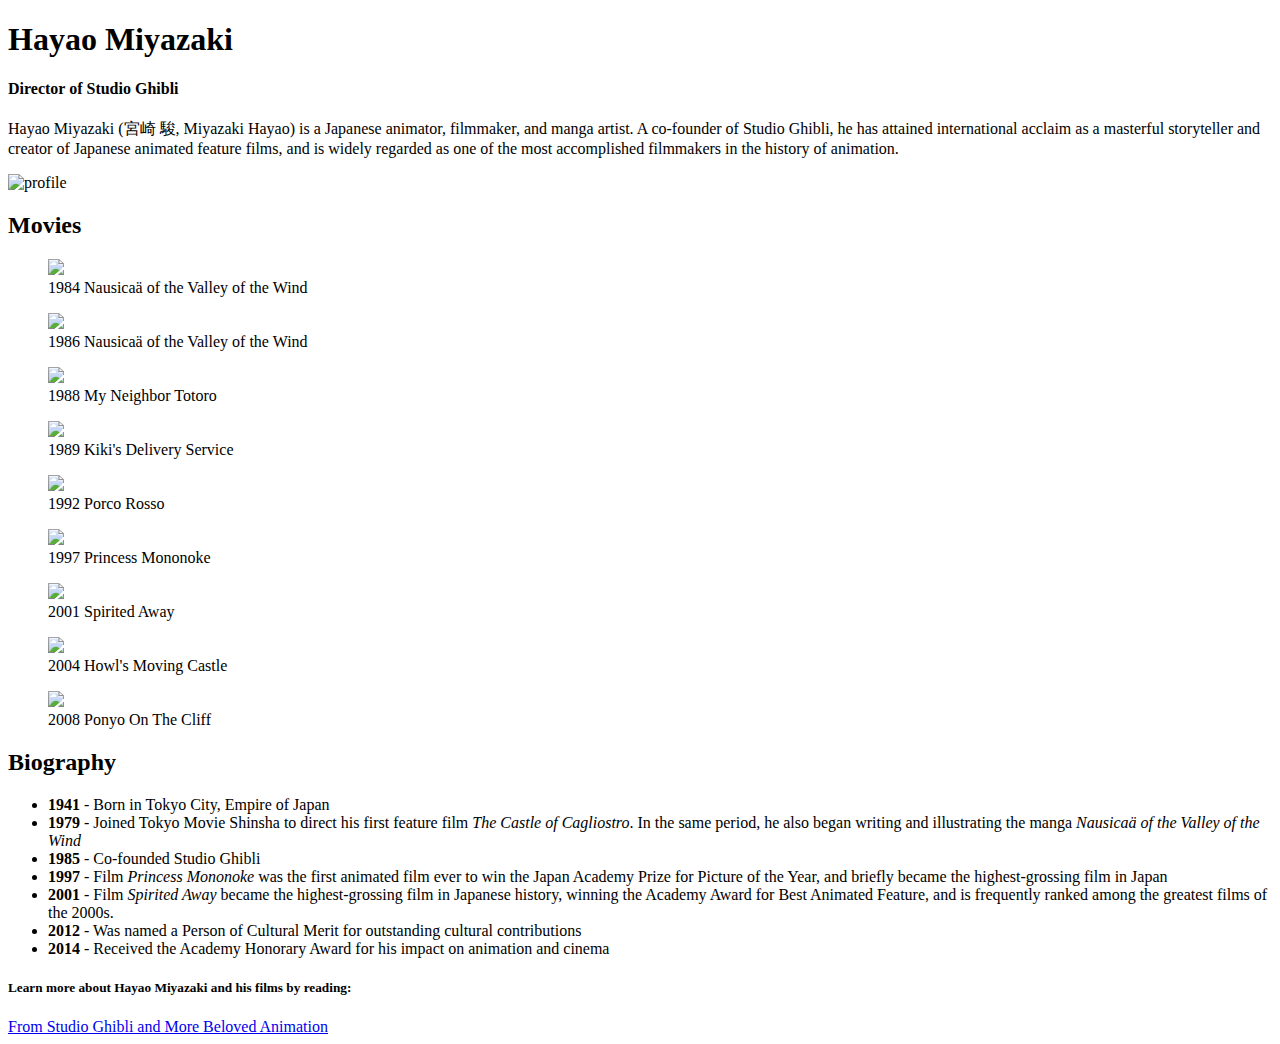
==== Responsive Web Design/Tribute Page/index.html @ 2e8bfb4b "Web p2" ====
<!DOCTYPE html>
<!-- <html lang="en"> -->
  <head>
    <!-- <meta charset="utf-8">
    <meta name="viewport" content="width=device-width, initial-scale=1.0">
    <title>Tribute Page</title> -->
    <meta charset="UTF-8">
    <link rel="stylesheet" href="styles.css">
  </head>
  
  <body>
    <main id="main">
      <h1 id="title">Hayao Miyazaki</h1> 
      <div class="part-1">
        <div class="intro-text">
          <h4>Director of Studio Ghibli</h4>
          <p>Hayao Miyazaki (宮崎 駿, Miyazaki Hayao) is a Japanese animator, filmmaker, and manga artist. A co-founder of Studio Ghibli, he has attained international acclaim as a masterful storyteller and creator of Japanese animated feature films, and is widely regarded as one of the most accomplished filmmakers in the history of animation. </p>
        </div>
        <div class="intro-pic">
            <img 
              id = "img-profile"
              src="https://encrypted-tbn2.gstatic.com/licensed-image?q=tbn:ANd9GcQwea6NaIvmylxiIKJNXNgWUAleCOKNmCbx_YJSJsYVQElaVpraC0xCMrAyweMrKL1oV3JcVlHEC4pJ9Sw"
              alt="profile">
        </div>
        
      </div>

      <div class="part-2">
        <h2>Movies</h2>
        <div class="grid">
          <figure id="img-div">
            <img src="https://light-in-the-attic.s3.amazonaws.com/uploads/release_image/22602/image/large_550_tmp_2F1535753003313-2bmt4bkdp3q-0f3021a729da2d4000095d8967748934_2Fn%2Bsymph.jpg">
            <figcaption id="img-caption">1984 Nausicaä of the Valley of the Wind</figcaption>
          </figure>
          <figure id="img-div">
            <img src="https://light-in-the-attic.s3.amazonaws.com/uploads/release_image/28532/image/large_550_tmp_2F1629394131618-w9rvzfnyaqt-96659a68c7c4084ad553cbfdbd14aa5e_2FghibliLP_laputaUSA.jpg">
            <figcaption id="img-caption">1986 Nausicaä of the Valley of the Wind</figcaption>
          </figure>
          <figure id="img-div">
            <img src="https://light-in-the-attic.s3.amazonaws.com/uploads/release_image/22599/image/large_550_tmp_2F1535751235691-nh9rbxg1c3o-33ac16701a13f7b3fa0479eaea7d00f9_2Ftotoro.jpg">
            <figcaption id="img-caption">1988 My Neighbor Totoro</figcaption>
          </figure>
          <figure id="img-div">
            <img src="https://light-in-the-attic.s3.amazonaws.com/uploads/release_image/25315/image/large_550_tmp_2F1578346978328-hc51bva98ma-43bd4523cdcd4c0a7899eefabfd5c720_2FTJJA-10020%2BCover.jpeg">
            <figcaption id="img-caption">1989 Kiki's Delivery Service</figcaption>
          </figure>
          <figure id="img-div">
            <img src="https://light-in-the-attic.s3.amazonaws.com/uploads/release_image/25317/image/large_550_tmp_2F1578354182033-fzrufm0xrbv-a4ff8c0291ac42a34196f138c4737036_2FTJJA-10022%2BCover.jpeg">
            <figcaption id="img-caption">1992 Porco Rosso</figcaption>
          </figure>
          <figure id="img-div">
            <img src="https://light-in-the-attic.s3.amazonaws.com/uploads/release_image/26253/image/large_550_tmp_2F1586994431659-mhhqkniqxf-fcfe3d81db3e2c29fdbed80bf7d45d92_2F4988008087611.jpg">
            <figcaption id="img-caption">1997 Princess Mononoke</figcaption>
          </figure>
          <figure id="img-div">
            <img src="https://light-in-the-attic.s3.amazonaws.com/uploads/release_image/26680/image/large_550_tmp_2F1597775253838-101c1hpawlo-b6dedae2f8deb7f3cfe7447e0ea82857_2Fimage004.png">
            <figcaption id="img-caption">2001 Spirited Away</figcaption>
          </figure>
          <figure id="img-div">
            <img src="https://light-in-the-attic.s3.amazonaws.com/uploads/release_image/26682/image/large_550_tmp_2F1597776508382-j2scki5au4-bb7b3460ba0fe9014757fd1551858ef1_2Fimage006.png">
            <figcaption id="img-caption">2004 Howl's Moving Castle</figcaption>
          </figure>
          <figure id="img-div">
            <img src="https://light-in-the-attic.s3.amazonaws.com/uploads/release_image/27537/image/large_550_tmp_2F1613072909966-m0r3jfz8svk-f9b07a9be66b16bd9f90f2c1c08e301c_2F4988008088519.jpg">
            <figcaption id="img-caption">2008 Ponyo On The Cliff</figcaption>
          </figure>
         
          
          
        </div>
      </div>

      <section class="part-3" id="tribute-info">
        <h2>Biography</h2>
        <ul>
          <li><strong>1941</strong> - Born in Tokyo City, Empire of Japan</li>
          <li><strong>1979</strong> - Joined Tokyo Movie Shinsha to direct his first feature film <i>The Castle of Cagliostro</i>. In the same period, he also began writing and illustrating the manga <i>Nausicaä of the Valley of the Wind</i></li>
          <li><strong>1985</strong> - Co-founded Studio Ghibli </li>
          <li><strong>1997</strong> - Film <i>Princess Mononoke</i> was the first animated film ever to win the Japan Academy Prize for Picture of the Year, and briefly became the highest-grossing film in Japan  </li>
          <li><strong>2001</strong> - Film <i>Spirited Away</i> became the highest-grossing film in Japanese history, winning the Academy Award for Best Animated Feature, and is frequently ranked among the greatest films of the 2000s. </li>
          <li><strong>2012</strong> - Was named a Person of Cultural Merit for outstanding cultural contributions</li>
          <li><strong>2014</strong> - Received the Academy Honorary Award for his impact on animation and cinema</li>
        </ul>
        <h5>Learn more about Hayao Miyazaki and his films by reading:</h5>
        <a href="https://variety.com/lists/studio-ghibli-movies-hayao-miyazaki/nausicaa-of-the-valley-of-the-wind-1984/" id="tribute-link" target="_blank">From Studio Ghibli and More Beloved Animation </a>
      </section>
      
      
      
    </main>
  </body>

</html>
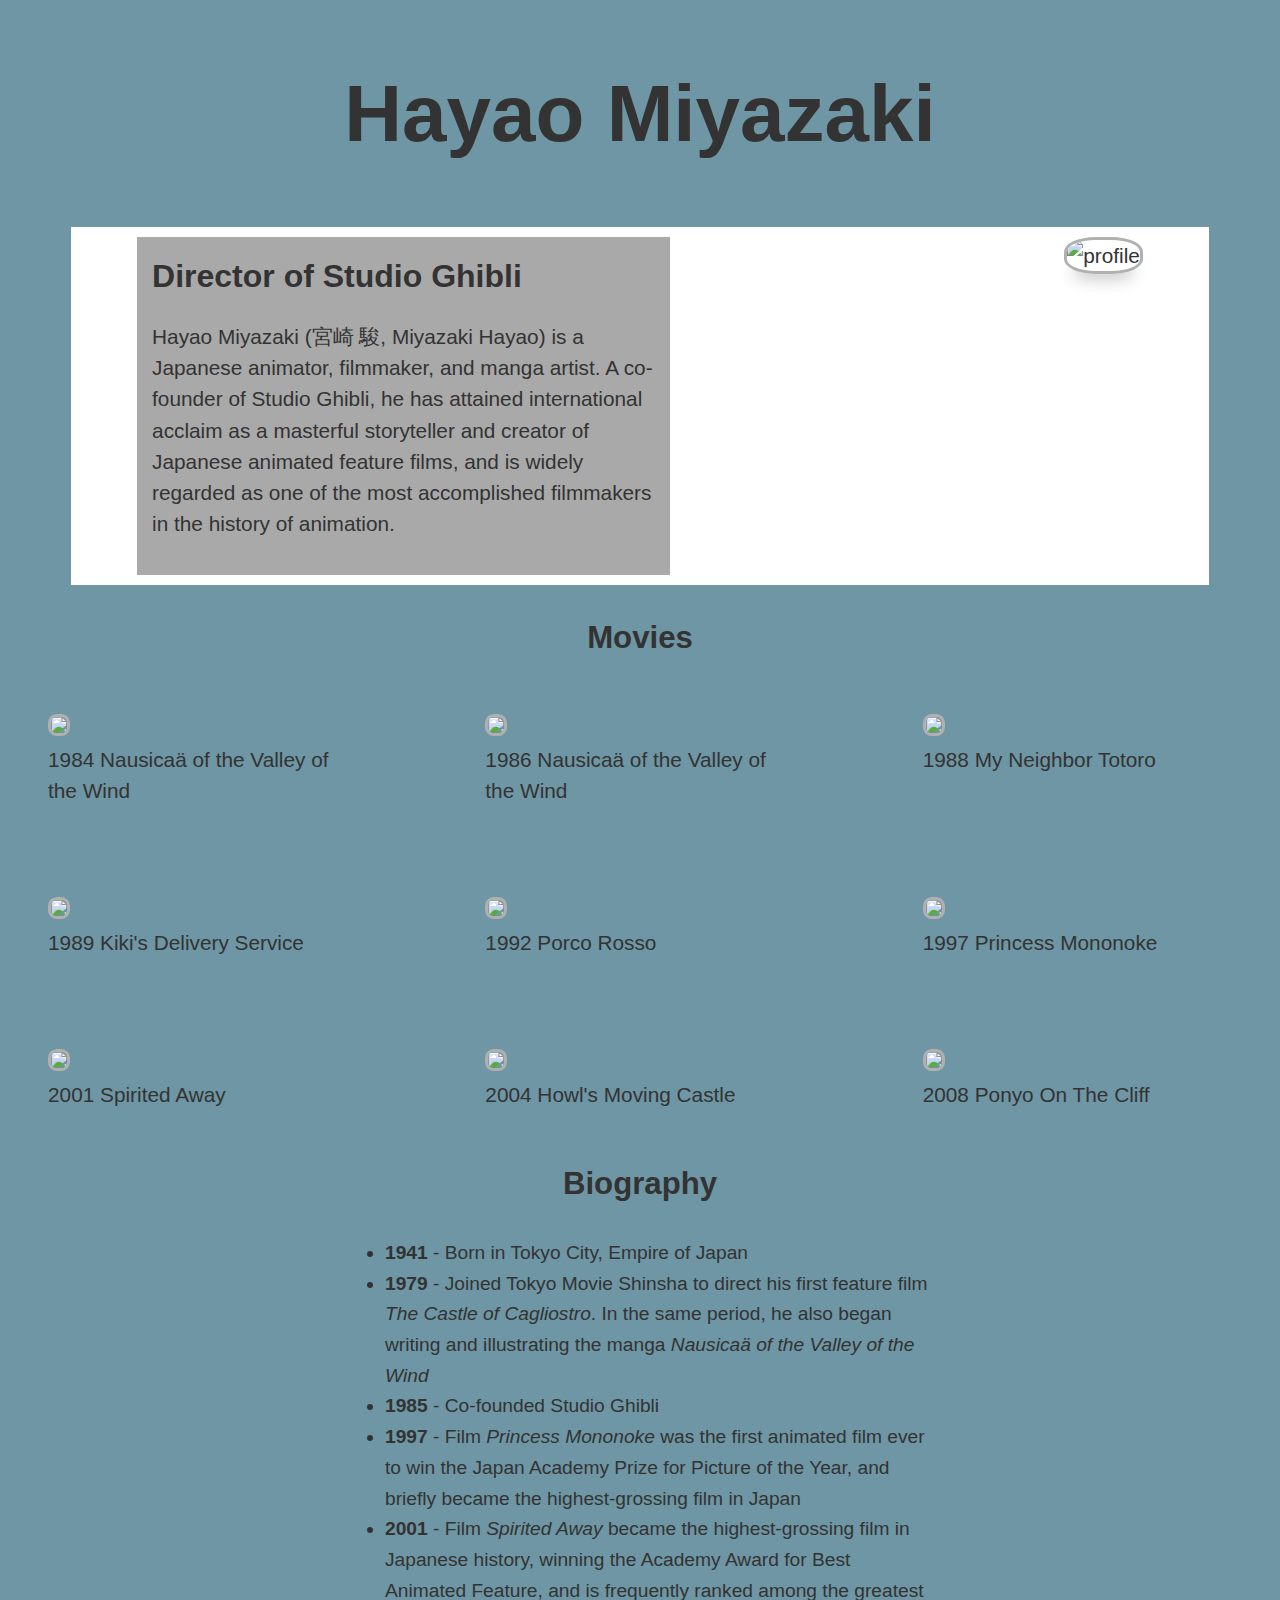
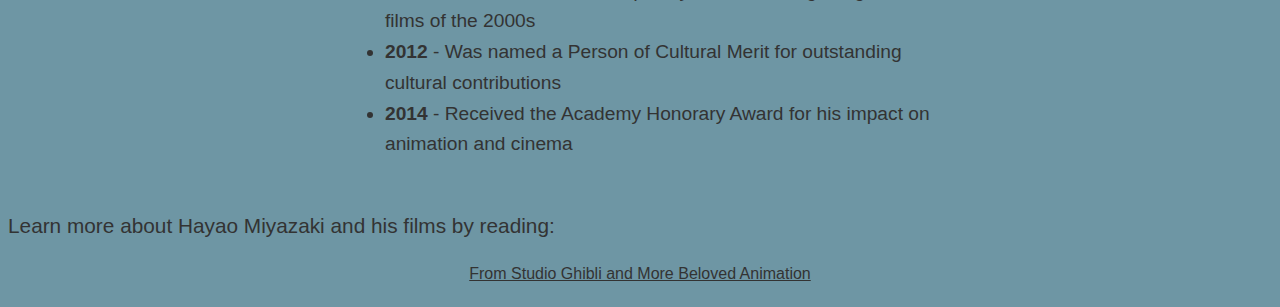
==== commit 11167911: "Web p2" ====
--- a/Responsive Web Design/Tribute Page/index.html
+++ b/Responsive Web Design/Tribute Page/index.html
@@ -77,11 +77,11 @@
           <li><strong>1979</strong> - Joined Tokyo Movie Shinsha to direct his first feature film <i>The Castle of Cagliostro</i>. In the same period, he also began writing and illustrating the manga <i>Nausicaä of the Valley of the Wind</i></li>
           <li><strong>1985</strong> - Co-founded Studio Ghibli </li>
           <li><strong>1997</strong> - Film <i>Princess Mononoke</i> was the first animated film ever to win the Japan Academy Prize for Picture of the Year, and briefly became the highest-grossing film in Japan  </li>
-          <li><strong>2001</strong> - Film <i>Spirited Away</i> became the highest-grossing film in Japanese history, winning the Academy Award for Best Animated Feature, and is frequently ranked among the greatest films of the 2000s. </li>
+          <li><strong>2001</strong> - Film <i>Spirited Away</i> became the highest-grossing film in Japanese history, winning the Academy Award for Best Animated Feature, and is frequently ranked among the greatest films of the 2000s </li>
           <li><strong>2012</strong> - Was named a Person of Cultural Merit for outstanding cultural contributions</li>
           <li><strong>2014</strong> - Received the Academy Honorary Award for his impact on animation and cinema</li>
         </ul>
-        <h5>Learn more about Hayao Miyazaki and his films by reading:</h5>
+        <p>Learn more about Hayao Miyazaki and his films by reading:<p>
         <a href="https://variety.com/lists/studio-ghibli-movies-hayao-miyazaki/nausicaa-of-the-valley-of-the-wind-1984/" id="tribute-link" target="_blank">From Studio Ghibli and More Beloved Animation </a>
       </section>
       
--- a/Responsive Web Design/Tribute Page/styles.css
+++ b/Responsive Web Design/Tribute Page/styles.css
@@ -0,0 +1,84 @@
+body{
+    font-size: 1.3rem;
+    line-height: 1.5;
+    color: #333;
+    background-color:rgb(110, 150, 164);
+    font-family: 'Lucida Sans', 'Lucida Sans Regular', 'Lucida Grande', 'Lucida Sans Unicode', Geneva, Verdana, sans-serif;
+}
+#title{
+    text-align: center;
+}
+
+h1{
+    font-size: 5rem;
+}
+h4{
+    font-size: 2rem;
+    margin: 0;
+}
+
+h2,h5{
+    margin: 30px;
+    text-align: center;
+}
+
+a{
+    color: #333;
+    font-size: 1rem;
+    display: block;
+    text-align: center;
+}
+
+.intro-text{
+    float: left;
+    width: 45%;
+    margin-left: 5%;
+    background-color:darkgrey;
+    padding: 15px ;
+}
+
+img{
+    border-radius: 40%;
+    border: 3px solid #b0b0b0;
+    box-shadow: 0 1rem 1rem -0.7rem rgba(55, 56, 58, 0.3);
+}
+
+#img-profile{
+    max-width: 35%; 
+    height: auto;
+
+    float: right;
+    margin-right: 5%;
+}
+.part-1{
+    background-color: white;
+    padding: 10px;
+    overflow: hidden;
+    margin: 0 5% ;
+}
+
+.grid{
+    display: grid;
+    grid-template-columns: repeat(auto-fit, minmax(350px, 1fr));
+    grid-gap: 3rem;
+    margin: 0 auto;
+}
+.grid img{
+    max-width: 80%;
+    height: auto;
+
+}
+
+/* .part-2{
+    color: #37383a;
+    padding: 0 5rem 4rem 5rem;
+    margin-bottom: 5rem;
+} */
+
+ul{
+    max-width: 550px;
+    margin: 0 auto 50px auto;
+    text-align: left;
+    line-height: 1.6;
+    font-size: 1.2rem;  
+}
